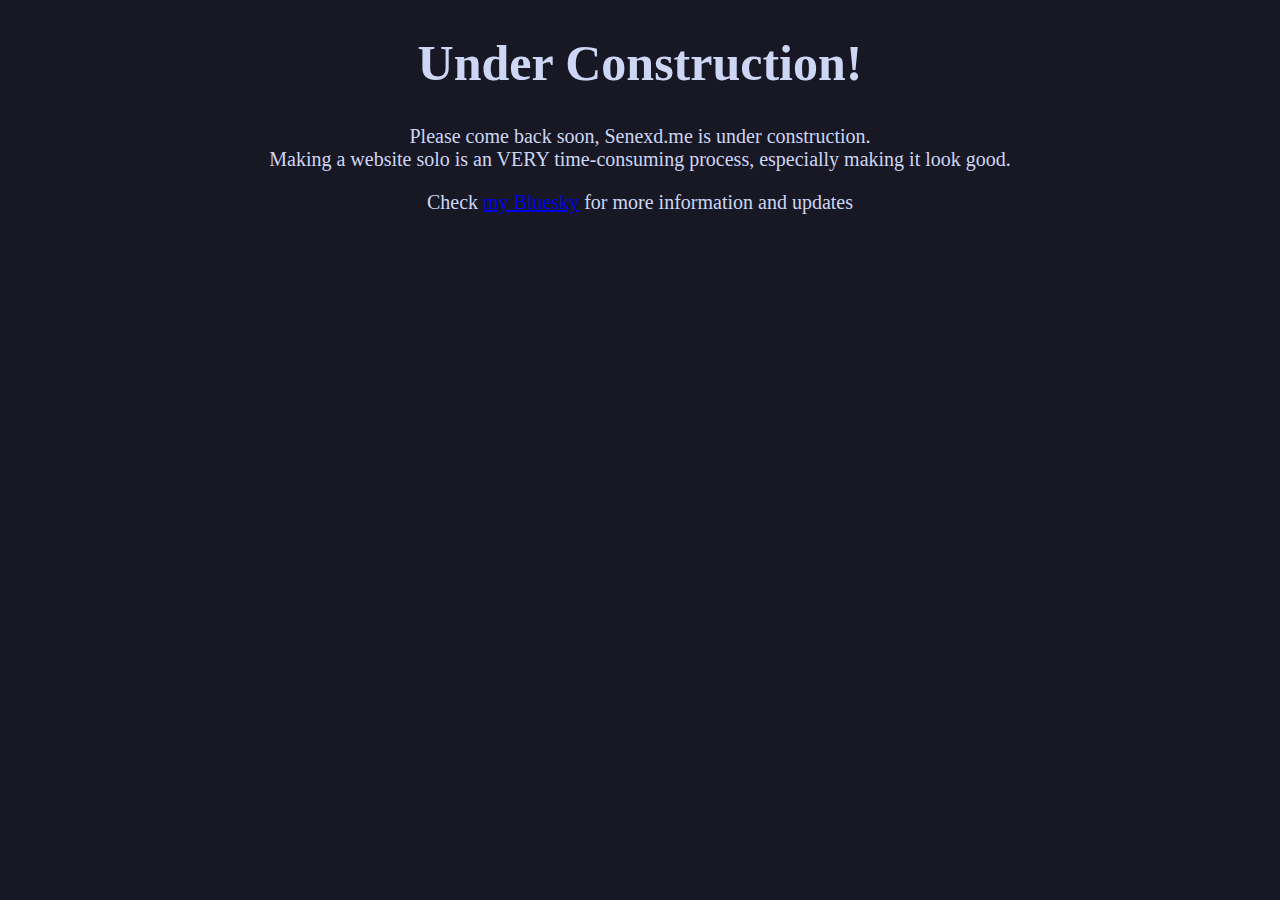
==== index.html @ f1f5c5da "Added construction page, working on page changing" ====
<!DOCTYPE html>
<html>
    <head>
        <title>Sen's Site</title>
    </head>
    <body style="background-color: #181825;">
        <div>
            <h1 style="text-align: center; color: #cdd6f4; font-size: 50px;">Under Construction!</h1>
            <p style="text-align: center; color: #cdd6f4; font-size: 20px;">Please come back soon, Senexd.me is under construction.<br>Making a website solo is an VERY time-consuming process, especially making it look good.</p>
            <p style="text-align: center; color: #cdd6f4; font-size: 20px;">Check <a href="https://bsky.app/profile/senexd.me">my Bluesky<a> for more information and updates</p>
        </div>
    </body>
</html>
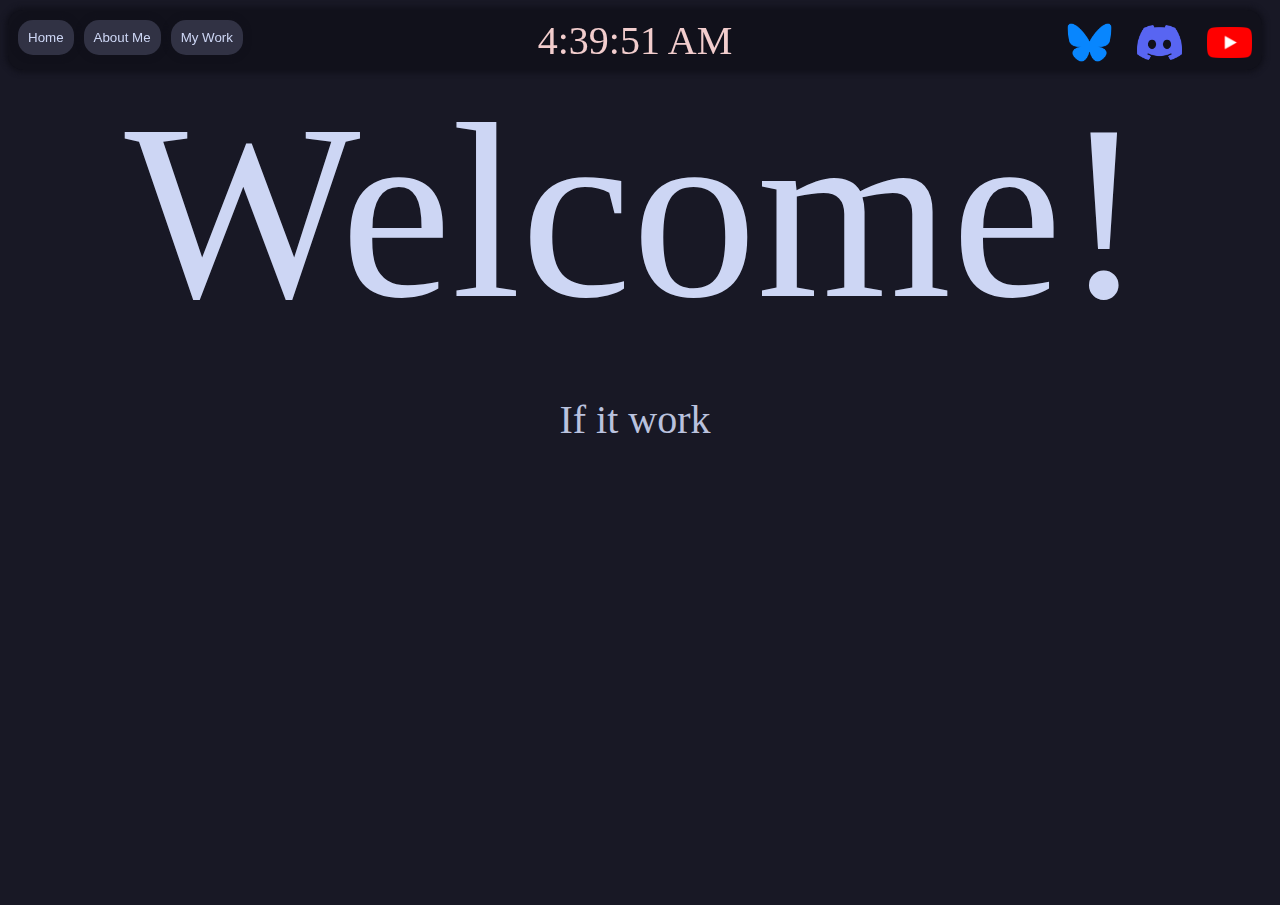
==== commit edf4577d: "OUT OF CONSTRUCTION WOOHOO" ====
--- a/index.html
+++ b/index.html
@@ -1,13 +1,54 @@
 <!DOCTYPE html>
-<html>
+<html lang="en" class="scrollbar-bullshit">
     <head>
+        <link rel="stylesheet" href="main.css">
         <title>Sen's Site</title>
+
+        <meta name="viewport" content="width=device-width, initial-scale=1.0">
     </head>
     <body style="background-color: #181825;">
-        <div>
-            <h1 style="text-align: center; color: #cdd6f4; font-size: 50px;">Under Construction!</h1>
-            <p style="text-align: center; color: #cdd6f4; font-size: 20px;">Please come back soon, Senexd.me is under construction.<br>Making a website solo is an VERY time-consuming process, especially making it look good.</p>
-            <p style="text-align: center; color: #cdd6f4; font-size: 20px;">Check <a href="https://bsky.app/profile/senexd.me">my Bluesky<a> for more information and updates</p>
+        <div style="position:sticky; top: 10px; padding: 30px 22px; background-color: #11111b; border-radius: 15px; box-shadow:0px 0px 5px 3px #11111b;">
+            <div class="buttons">
+                <button class="bannerButtons" id="homeButton">Home</button>
+                <button class="bannerButtons" id="aboutButton">About Me</button>
+                <button class="bannerButtons" id="myWorkButton">My Work</button>
+            </div>
+            <div class="bannerSocials">
+                <a href="https://bsky.app/profile/senexd.me">
+                    <img class="socialImages" src="images/bsky.png" alt="Bluesky">
+                </a>
+                <a href="https://discord.gg/RHpPQrYMEQ">
+                    <img class="socialImages" src="images/discord-mark-blue.png" alt="Discord">
+                </a>
+                <a href="https://www.youtube.com/@Senexd">
+                    <img class="socialImages" src="images/yt_icon_rgb.png" alt="Youtube">
+                </a>
+            </div>
+            <div class="time" id="time">
+            </div>
         </div>
+        <div style="overflow-y: scroll; scroll-behavior: smooth; scrollbar-width: none;">
+            <div id="Home">
+                <header id="mainHeader" style="color: #cdd6f4; font-size: 250px; text-align: center;"></header>
+                <p id="splashText" style="color: #bac2de; text-align: center; font-size:40px;"></p>
+                <div style="padding: 75px;"></div>
+                <div id="loadPostSplash" style="opacity: 0;">
+                    <p style="color: #cdd6f4; text-align: center; font-size:30px; margin-left: 50px; margin-right: 50px; text-align: justify;">HEY! You, yeah you, the person reading this. Welcome to my personal website, where you can find some information about me and my work. Click the buttons on the banner above to shimmy your way over to learn more about me, or maybe move yourself over to the music tab and listen to some of my tunes. Quite possibly you might check out my socials, possibly get in touch with me, either about a bug/typo here, maybe some feedback on my music, or maybe just to say have a short chat. Who knows, you might be able to find something interesting here.</p>
+                </div>
+            </div>
+        
+            <div id="About">
+                <header id="mainHeader" style="color: #cdd6f4; font-size: 250px; text-align: center;">About Me</header>
+                <p id="aboutWIP" style="color: #cdd6f4; text-align: center;">Work in progress! Check back later to see what I've been working on</p>
+            </div>
+        
+            <div id="MyWork">
+                <header id="mainHeader" style="color: #cdd6f4; font-size: 250px; text-align: center;">My Work</header>
+                <p id="workWIP"  style="color: #cdd6f4; text-align: center;">Work in progress! Check back later to see what I've been working on</p>
+            </div>
+        </div>
+        <script src="main.js"></script>
+        <script src="time.js"></script>
+        <script src="pageChange.js"></script>
     </body>
 </html>--- a/main.css
+++ b/main.css
@@ -0,0 +1,62 @@
+.scrollbar-bullshit {
+    scrollbar-width: thin;
+    scrollbar-color: #313244 #11111b;
+    scrollbar-gutter: stable;
+    scroll-behavior: smooth;
+    overflow-y: scroll;
+}
+
+.bannerButtons {
+    background: #313244;
+    color: #cdd6f4;
+    cursor: pointer;
+    border: none;
+    border-radius: 15px;
+    box-shadow:0px 0px 5px 3px #11111b;
+    padding: 10px;
+
+    transition: all 0.2s ease-in-out;
+}
+
+.buttons button:hover {
+    background-color: #cdd6f4;
+    color: #313244;
+}
+
+.bannerSocials {
+    position: absolute;
+    top: 10px;
+    right: 10px;
+    display: flex;
+    gap: 25px;
+}
+
+.socialImages {
+    width: 45px;
+    height: 45px;
+    object-fit: contain;
+}
+
+.time {
+    position: absolute;
+    top: 50%;
+    left: 50%;
+    transform: translate(-50%, -50%);
+    display: flex;
+    align-items: center;
+    justify-content: center;
+    color: #f2cdcd;
+    font-size: 40px;
+}
+
+body {
+    font-family: Garamond, serif;
+}
+
+.buttons {
+    position: absolute;
+    top: 10px;
+    left: 10px;
+    display: flex;
+    gap: 10px;
+}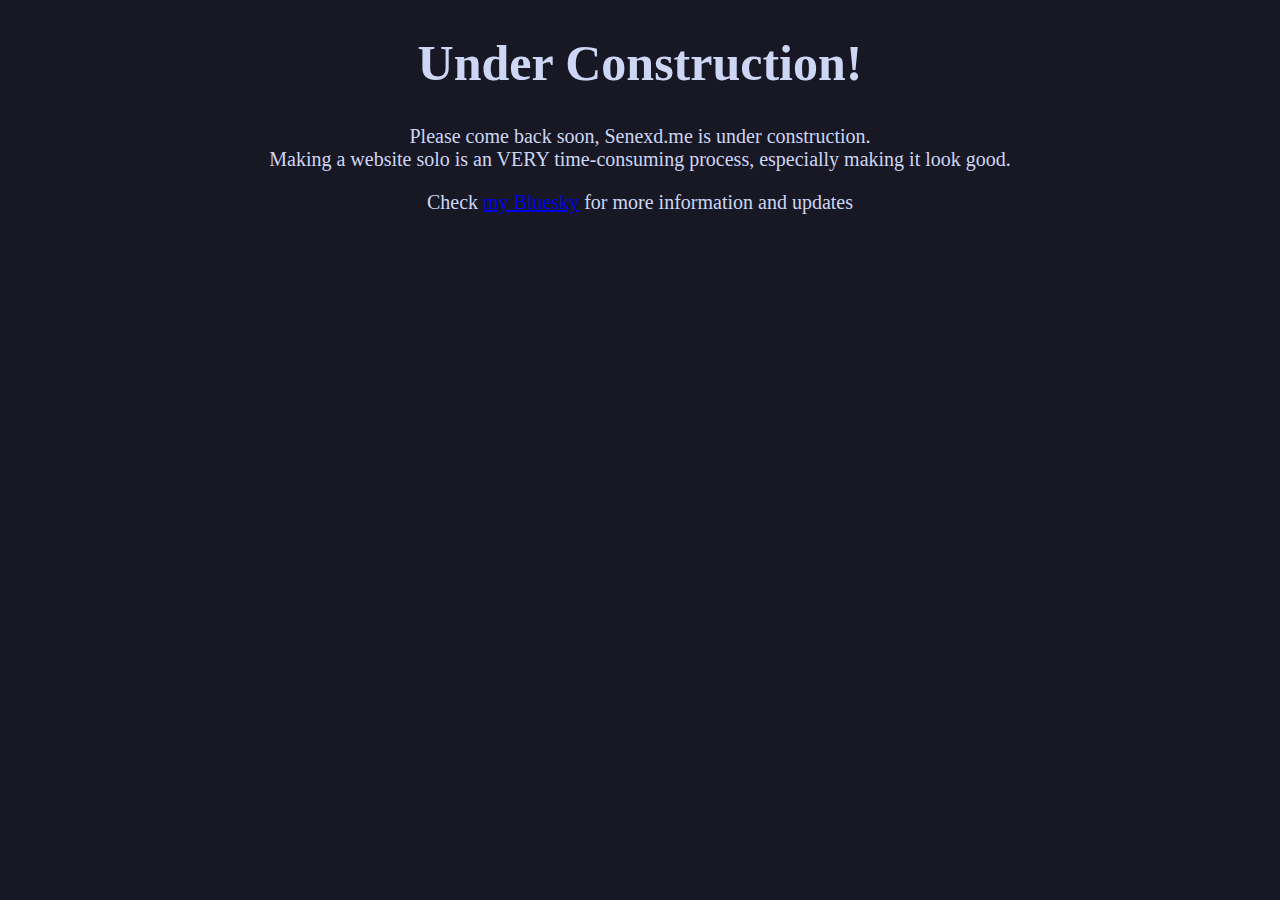
==== commit 6687fceb: "Setting to Construction site temporarily" ====
--- a/index.html
+++ b/index.html
@@ -1,54 +1,19 @@
 <!DOCTYPE html>
-<html lang="en" class="scrollbar-bullshit">
-    <head>
-        <link rel="stylesheet" href="main.css">
-        <title>Sen's Site</title>
+<html>
 
-        <meta name="viewport" content="width=device-width, initial-scale=1.0">
-    </head>
-    <body style="background-color: #181825;">
-        <div style="position:sticky; top: 10px; padding: 30px 22px; background-color: #11111b; border-radius: 15px; box-shadow:0px 0px 5px 3px #11111b;">
-            <div class="buttons">
-                <button class="bannerButtons" id="homeButton">Home</button>
-                <button class="bannerButtons" id="aboutButton">About Me</button>
-                <button class="bannerButtons" id="myWorkButton">My Work</button>
-            </div>
-            <div class="bannerSocials">
-                <a href="https://bsky.app/profile/senexd.me">
-                    <img class="socialImages" src="images/bsky.png" alt="Bluesky">
-                </a>
-                <a href="https://discord.gg/RHpPQrYMEQ">
-                    <img class="socialImages" src="images/discord-mark-blue.png" alt="Discord">
-                </a>
-                <a href="https://www.youtube.com/@Senexd">
-                    <img class="socialImages" src="images/yt_icon_rgb.png" alt="Youtube">
-                </a>
-            </div>
-            <div class="time" id="time">
-            </div>
-        </div>
-        <div style="overflow-y: scroll; scroll-behavior: smooth; scrollbar-width: none;">
-            <div id="Home">
-                <header id="mainHeader" style="color: #cdd6f4; font-size: 250px; text-align: center;"></header>
-                <p id="splashText" style="color: #bac2de; text-align: center; font-size:40px;"></p>
-                <div style="padding: 75px;"></div>
-                <div id="loadPostSplash" style="opacity: 0;">
-                    <p style="color: #cdd6f4; text-align: center; font-size:30px; margin-left: 50px; margin-right: 50px; text-align: justify;">HEY! You, yeah you, the person reading this. Welcome to my personal website, where you can find some information about me and my work. Click the buttons on the banner above to shimmy your way over to learn more about me, or maybe move yourself over to the music tab and listen to some of my tunes. Quite possibly you might check out my socials, possibly get in touch with me, either about a bug/typo here, maybe some feedback on my music, or maybe just to say have a short chat. Who knows, you might be able to find something interesting here.</p>
-                </div>
-            </div>
-        
-            <div id="About">
-                <header id="mainHeader" style="color: #cdd6f4; font-size: 250px; text-align: center;">About Me</header>
-                <p id="aboutWIP" style="color: #cdd6f4; text-align: center;">Work in progress! Check back later to see what I've been working on</p>
-            </div>
-        
-            <div id="MyWork">
-                <header id="mainHeader" style="color: #cdd6f4; font-size: 250px; text-align: center;">My Work</header>
-                <p id="workWIP"  style="color: #cdd6f4; text-align: center;">Work in progress! Check back later to see what I've been working on</p>
-            </div>
-        </div>
-        <script src="main.js"></script>
-        <script src="time.js"></script>
-        <script src="pageChange.js"></script>
-    </body>
+<head>
+    <title>Sen's Site</title>
+</head>
+
+<body style="background-color: #181825;">
+    <div>
+        <h1 style="text-align: center; color: #cdd6f4; font-size: 50px;">Under Construction!</h1>
+        <p style="text-align: center; color: #cdd6f4; font-size: 20px;">Please come back soon, Senexd.me is under
+            construction.<br>Making a website solo is an VERY time-consuming process, especially making it look good.
+        </p>
+        <p style="text-align: center; color: #cdd6f4; font-size: 20px;">Check <a
+                href="https://bsky.app/profile/senexd.me">my Bluesky<a> for more information and updates</p>
+    </div>
+</body>
+
 </html>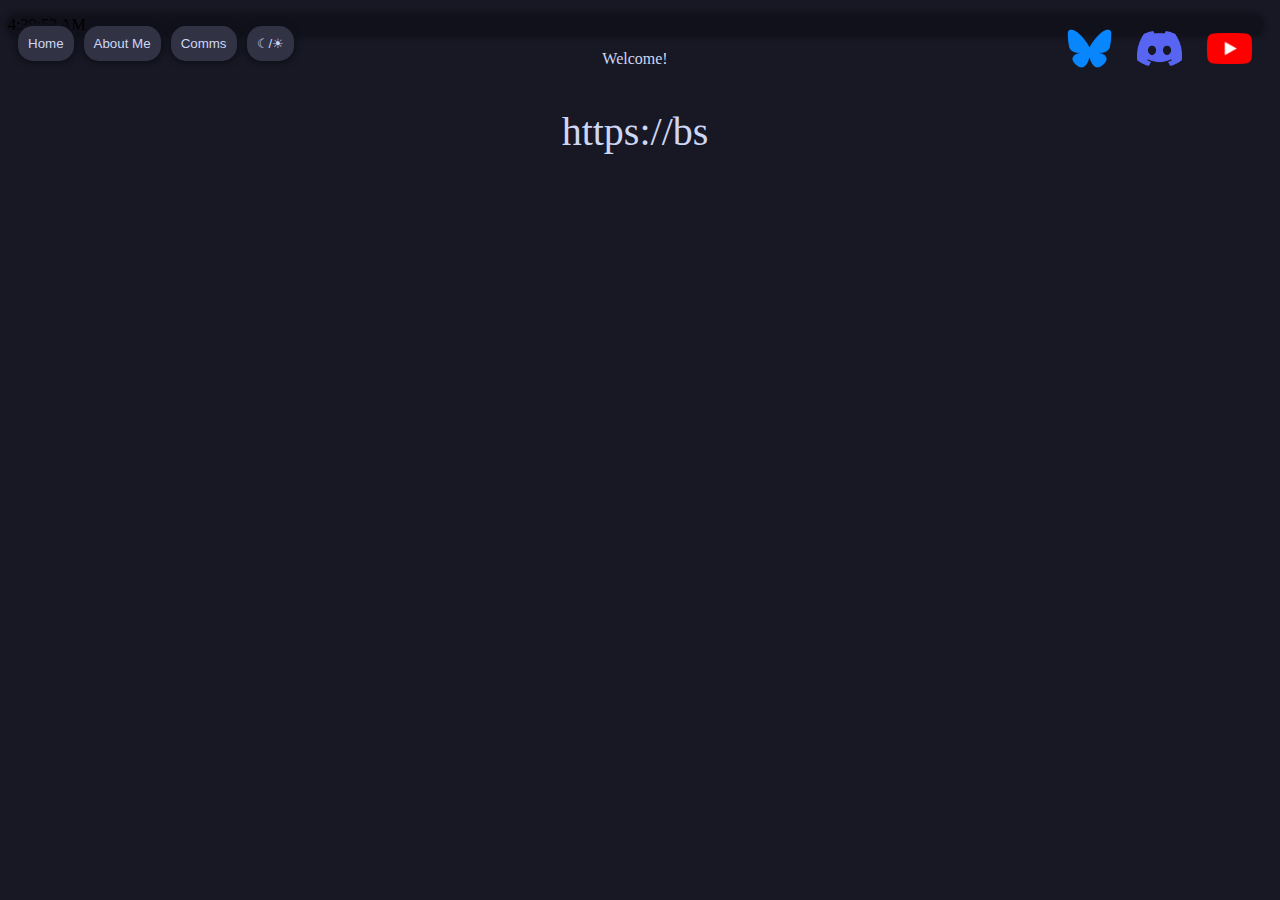
==== commit 7708b9fb: "Fixes to mobile clock" ====
--- a/index.html
+++ b/index.html
@@ -1,19 +1,111 @@
 <!DOCTYPE html>
-<html>
+<html lang="en" class="scrollbar-bullshit">
 
 <head>
+    <link id="style" rel="stylesheet" href="style.css">
+
+    <script>
+        var darkMode = localStorage.getItem("darkMode") === "true";
+
+        if (darkMode) {
+            document.documentElement.classList.add("dark-mode");
+        } else {
+            document.documentElement.classList.remove("dark-mode");
+        }
+    </script>
+
     <title>Sen's Site</title>
+    <meta name="viewport" content="width=device-width, initial-scale=1.0">
 </head>
 
-<body style="background-color: #181825;">
-    <div>
-        <h1 style="text-align: center; color: #cdd6f4; font-size: 50px;">Under Construction!</h1>
-        <p style="text-align: center; color: #cdd6f4; font-size: 20px;">Please come back soon, Senexd.me is under
-            construction.<br>Making a website solo is an VERY time-consuming process, especially making it look good.
-        </p>
-        <p style="text-align: center; color: #cdd6f4; font-size: 20px;">Check <a
-                href="https://bsky.app/profile/senexd.me">my Bluesky<a> for more information and updates</p>
+<body>
+    <div id="bannerBar" style="position:sticky; top: 10px; border-radius: 15px;">
+        <div class="buttons">
+            <button class="bannerButtons" id="homeButton">Home</button>
+            <button class="bannerButtons" id="aboutButton">About Me</button>
+            <button class="bannerButtons" id="commButton">Comms</button>
+            <button class="bannerButtons" id="colorMode">☾/☀︎</button>
+        </div>
+        <div class="bannerSocials">
+            <a href="https://bsky.app/profile/senexd.me">
+                <img class="socialImages" src="images/bsky.png" alt="Bluesky">
+            </a>
+            <a href="https://discord.gg/RHpPQrYMEQ">
+                <img class="socialImages" src="images/discord-mark-blue.png" alt="Discord">
+            </a>
+            <a href="https://www.youtube.com/@Senexd">
+                <img class="socialImages" src="images/yt_icon_rgb.png" alt="Youtube">
+            </a>
+        </div>
+        <div class="clock">
+            <p id="time"></p>
+        </div>
     </div>
+    <div style="overflow-y: scroll; scroll-behavior: smooth; scrollbar-width: none;">
+        <div id="Home" style="display: block">
+            <header id="mainHeader" class="text" style="text-align: center;"></header>
+            <p id="splashText" class="text" style="text-align: center; font-size:40px;"></p>
+            <div style="padding: 75px;"></div>
+            <div id="loadPostSplash" style="opacity: 0;">
+                <p class="text" id="intro"
+                    style="text-align: center; font-size:30px; margin-left: 50px; margin-right: 50px; text-align: center;">
+                    HEY! You, yeah you, the person reading this. Welcome to my personal website, where you can find
+                    some information about me and my work. Click the buttons on the banner above to shimmy your way
+                    over
+                    to learn more about me, or maybe move yourself over to the comms tab and to commission my works.
+                    Quite possibly you might check out my socials, maybe get in touch with me, either about a
+                    bug/typo here, maybe some feedback on my work or the site, or maybe just to say have a short chat.
+                    Who
+                    knows,
+                    you might be able to find something interesting here.
+                </p>
+            </div>
+        </div>
+
+        <div id="About" style="display: none;">
+            <header id="mainHeader" class="text" style="text-align: center;">About Me</header>
+            <p class="text" style="text-align: center; font-size:30px; margin-left: 50px; margin-right: 50px;">I'm
+                Senexd, a protogen/nardo whatever-the-fuck who makes music, does programming, and some other stuff.
+            </p>
+            <p class="text" style="text-align: center; font-size:30px; margin-left: 50px; margin-right: 50px;">I
+                really don't know what else much to say here so lemme just blast off a bunch of shit:</p>
+            <p class="textList" style="text-align: center; font-size:30px; margin-left: 50px; margin-right: 50px;">-
+                Trans
+            </p>
+            <p class="textList" style="text-align: center; font-size:30px; margin-left: 50px; margin-right: 50px;">-
+                Furry
+            </p>
+            <p class="textList" style="text-align: center; font-size:30px; margin-left: 50px; margin-right: 50px;">-
+                Learning Esperanto</p>
+            <p class="textList" style="text-align: center; font-size:30px; margin-left: 50px; margin-right: 50px;">-
+                18yrs
+                Old</p>
+            <p class="textList" style="text-align: center; font-size:30px; margin-left: 50px; margin-right: 50px;">-
+                Avid
+                Feline Enjoyer</p>
+            <p class="textList" style="text-align: center; font-size:30px; margin-left: 50px; margin-right: 50px;">-
+                VRChat
+                No-lifer</p>
+        </div>
+
+        <div id="Comms" style="display: none;">
+            <header id="mainHeader" class="text" style="text-align: center;">Commissions</header>
+            <p class="text" style="text-align: center; font-size: 30px;">Interested in commissions? Read below for
+                more
+                details and important info</p>
+            <p class="text" style="text-align: center; font-size: 200px; margin-top: 50px;">↓↓↓</p>
+            <p class="textCommInfo"
+                style="text-align: center; font-size: 30px; padding-top: 75px; margin-left: 25%; margin-right: 25%;">
+                Sorry, the Commissions section is currently under active construction, please check back later for
+                proper info!
+            </p>
+        </div>
+    </div>
+    </div>
+    <script src="script.js"></script>
+    <script src="time.js"></script>
+    <script src="pageChange.js"></script>
+    <script src="colorModeSwapper.js"></script>
 </body>
 
 </html>--- a/style.css
+++ b/style.css
@@ -0,0 +1,268 @@
+:root {
+    --bg-color: #e6e9ef;
+    --text-color: #4c4f69;
+    --accent-color: #209fb5;
+    --banner-bg: #dce0e8;
+    --button-bg: #ccd0da;
+    --button-text: #4c4f69;
+    --button-hover-bg: #4c4f69;
+    --button-hover-text: #ccd0da;
+    --box-shadow: 0px 0px 5px 3px #dce0e8;
+    --scrollbar-track: #dce0e8;
+    --scrollbar-thumb: #ccd0da;
+}
+
+.dark-mode {
+    --bg-color: #181825;
+    --text-color: #cdd6f4;
+    --accent-color: #74c7ec;
+    --banner-bg: #11111b;
+    --button-bg: #313244;
+    --button-text: #cdd6f4;
+    --button-hover-bg: #cdd6f4;
+    --button-hover-text: #313244;
+    --box-shadow: 0px 0px 5px 3px #11111b;
+    --scrollbar-track: #11111b;
+    --scrollbar-thumb: #313244;
+}
+
+body {
+    font-family: Garamond, serif;
+    background-color: var(--bg-color);
+    color: var(--text-color);
+    transition: background-color 0.5s ease, color 0.5s ease;
+}
+
+.scrollbar-bullshit {
+    scrollbar-width: thin;
+    scrollbar-color: var(--scrollbar-thumb) var(--scrollbar-track);
+    scrollbar-gutter: stable;
+    scroll-behavior: smooth;
+    overflow-y: scroll;
+}
+
+.bannerButtons {
+    background: var(--button-bg);
+    color: var(--button-text);
+    cursor: pointer;
+    border: none;
+    border-radius: 15px;
+    box-shadow: var(--box-shadow);
+    padding: 10px;
+    transition: all 0.2s ease-in-out;
+}
+
+.buttons button:hover {
+    background-color: var(--button-hover-bg);
+    color: var(--button-hover-text);
+}
+
+.bannerSocials {
+    position: absolute;
+    top: 10px;
+    right: 10px;
+    display: flex;
+    gap: 25px;
+}
+
+.socialImages {
+    width: 45px;
+    height: 45px;
+    object-fit: contain;
+}
+
+.clock {
+    position: absolute;
+    top: 50%;
+    left: 50%;
+    transform: translate(-50%, -50%);
+    display: flex;
+    align-items: center;
+    justify-content: center;
+    color: var(--accent-color);
+}
+
+#time {
+    font-size: 40px;
+}
+
+.buttons {
+    position: absolute;
+    top: 10px;
+    left: 10px;
+    display: flex;
+    gap: 10px;
+}
+
+#bannerBar {
+    background-color: var(--banner-bg);
+    box-shadow: var(--box-shadow);
+    padding: 30px 22px;
+}
+
+.text {
+    color: var(--text-color);
+    animation: fadeIn;
+}
+
+.textList {
+    color: var(--accent-color);
+}
+
+.textCommInfo {
+    color: var(--text-color);
+}
+
+#mainHeader {
+    font-size: 250px;
+}
+
+#intro {
+    text-align: justify;
+}
+
+@keyframes fadeIn {
+    0% {
+        opacity: 0;
+    }
+
+    100% {
+        visibility: visible;
+        display: block;
+        opacity: 1;
+    }
+}
+
+@keyframes fadeOut {
+    0% {
+        opacity: 1;
+    }
+
+    100% {
+        opacity: 0;
+        visibility: hidden;
+        display: none;
+    }
+}
+
+/* Mobile Adjustments */
+@media (max-width: 768px) {
+    body {
+        font-size: 16px;
+    }
+
+    .bannerButtons {
+        padding: 8px;
+        font-size: 14px;
+    }
+
+    .buttons {
+        flex-direction: column;
+        gap: 8px;
+    }
+
+    .bannerSocials {
+        top: 10px;
+        right: 10px;
+        flex-direction: column;
+        gap: 0px;
+    }
+
+    .socialImages {
+        width: 55px;
+        height: 55px;
+    }
+
+    #time {
+        font-size: 75px;
+    }
+
+    #bannerBar {
+        padding: 90px 22px;
+    }
+
+    #Home,
+    #About,
+    #Comms {
+        padding: 15px;
+    }
+
+    .text {
+        font-size: 18px;
+    }
+
+    .textList {
+        font-size: 20px;
+    }
+
+    .textCommInfo {
+        font-size: 22px;
+    }
+
+    #mainHeader {
+        font-size: 100px;
+    }
+
+    #intro {
+        text-align: center;
+    }
+}
+
+/* Smaller Mobile (Phones) */
+@media (max-width: 480px) {
+    body {
+        font-size: 16px;
+    }
+
+    .bannerButtons {
+        padding: 6px;
+        font-size: 12px;
+    }
+
+    .buttons {
+        flex-direction: column;
+        gap: 5px;
+    }
+
+    .bannerSocials {
+        top: 0px;
+        right: 10px;
+        flex-direction: column;
+        gap: 0px;
+    }
+
+    #bannerBar {
+        padding: 70px 22px;
+    }
+
+    .socialImages {
+        width: 45px;
+        height: 45px;
+    }
+
+    #time {
+        font-size: 30px;
+    }
+
+    .text {
+        font-size: 16px;
+    }
+
+    .textList {
+        font-size: 18px;
+    }
+
+    .textCommInfo {
+        font-size: 20px;
+    }
+
+    #mainHeader {
+        font-size: 50px;
+    }
+
+    #Home,
+    #About,
+    #Comms {
+        padding: 10px;
+    }
+}